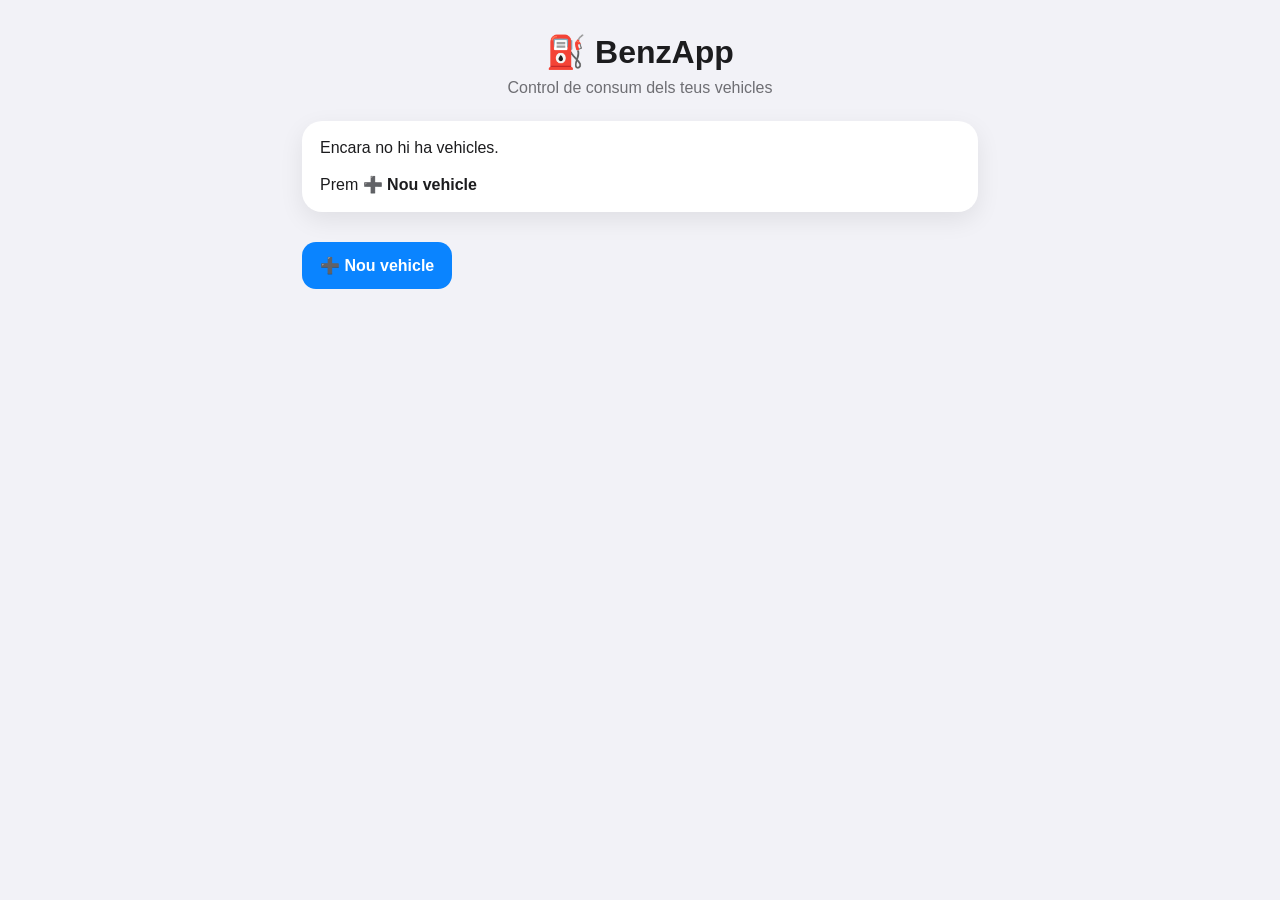
==== editar.html @ 0c32eab4 "Add files via upload" ====
<!DOCTYPE html>
<html lang="ca">

<head>

<meta charset="UTF-8">

<meta name="viewport"
content="width=device-width, initial-scale=1.0">

<title>BenzApp - Editar repostatge</title>

<link rel="stylesheet" href="style.css">

</head>

<body>

<div class="app">

<h1>✏️ Editar repostatge</h1>

<div id="dadesVehicle"
class="targeta">
</div>


<div class="targeta">

<label>Data</label>

<input
id="data"
type="date">


<label>Hora</label>

<input
id="hora"
type="time">


<label>Quilometratge</label>

<input
id="km"
type="number">


<label>Litres</label>

<input
id="litres"
type="number"
step="0.01">


<label>Preu litre (€)</label>

<input
id="preu"
type="number"
step="0.001">


<label>Cost (€)</label>

<input
id="cost"
type="number"
step="0.01">


<label>Combustible</label>

<select
id="combustible">

<option value="95">Gasolina 95</option>

<option value="98">Gasolina 98</option>

<option value="Diesel">Dièsel</option>

<option value="GLP">GLP</option>

<option value="GNC">GNC</option>

<option value="Electric">Elèctric</option>

</select>


<label>

<input
id="ple"
type="checkbox">

Dipòsit ple

</label>


<button
id="guardar"
class="verd">

💾 Guardar canvis

</button>


<button
class="primari"
onclick="history.back()">

⬅ Cancel·lar

</button>

</div>

</div>

<script src="dades.js"></script>
<script src="editar.js"></script>

</body>

</html>
---- style.css ----
*{
    margin:0;
    padding:0;
    box-sizing:border-box;
    font-family:-apple-system,BlinkMacSystemFont,"Segoe UI",sans-serif;
}

body{
    background:#f2f2f7;
    color:#1c1c1e;
    min-height:100vh;
}

.app{
    width:100%;
    max-width:700px;
    margin:auto;
    padding:18px 12px 100px;
}

h1{
    text-align:center;
    margin:15px 0 8px;
    font-size:32px;
    font-weight:700;
}

h2{
    margin-bottom:6px;
}

.subtitol{
    text-align:center;
    color:#6e6e73;
    margin-bottom:24px;
}


/* ==========================
   TARGETES
========================== */

.targeta,
.targetaVehicle{

    background:white;
    border-radius:20px;
    padding:18px;
    margin-bottom:16px;
    box-shadow:0 8px 24px rgba(0,0,0,.08);

}

.targetaVehicle{

    display:flex;
    justify-content:space-between;
    align-items:center;
    gap:12px;

}


/* ==========================
   VEHICLES
========================== */

.nomVehicle{

    font-size:20px;
    font-weight:700;

}

.matricula{

    color:#6e6e73;
    margin-top:4px;

}

.ultimKm{

    margin-top:8px;
    color:#0a84ff;
    font-size:14px;

}

.accionsVehicle{

    display:flex;
    gap:6px;
    flex-shrink:0;

}


/* ==========================
   FORMULARIS
========================== */

label{

    display:block;
    margin:13px 0 7px;
    color:#6e6e73;
    font-size:15px;

}

input,
select{

    width:100%;
    padding:14px;
    border-radius:13px;
    border:1px solid #d2d2d7;
    background:white;
    font-size:17px;

}

input[type="checkbox"]{

    width:auto;

}

button{

    border:0;
    border-radius:14px;
    padding:14px 18px;
    cursor:pointer;
    font-size:16px;
    font-weight:600;
    margin-top:14px;

}

button:active{

    transform:scale(.98);

}

.primari{

    background:#0a84ff;
    color:white;

}

.verd{

    background:#34c759;
    color:white;

}

.vermell{

    background:#ff3b30;
    color:white;

}


/* ==========================
   BOTONS PETITS
========================== */

.petitEditar,
.petitEliminar{

    width:42px;
    height:42px;
    padding:0;
    margin:0;

}

.petitEditar{

    background:#e5f0ff;

}

.petitEliminar{

    background:#ffe5e5;

}

.filaBotons{

    display:flex;
    gap:10px;

}

.filaBotons button{

    flex:1;

}


/* ==========================
   MODAL
========================== */

.modal{

    position:fixed;
    inset:0;

    display:flex;
    align-items:center;
    justify-content:center;

    padding:15px;

    background:rgba(0,0,0,.35);

    backdrop-filter:blur(5px);

    z-index:100;

}

.finestra{

    width:100%;
    max-width:430px;

    background:white;

    border-radius:22px;

    padding:22px;

    max-height:90vh;
    overflow:auto;

}

.ocult{

    display:none !important;

}


/* ==========================
   HISTORIAL
========================== */

#capcaleraVehicle{

    padding:15px 18px;

}

#capcaleraVehicle p{

    color:#6e6e73;

}


/* Targeta que conté la taula */

.targeta:has(.taulaHistorial){

    padding:8px;

    overflow-x:auto;

}


/* Taula */

.taulaHistorial{

    width:100%;
    border-collapse:collapse;
    table-layout:fixed;

    font-size:13px;

}


/* Columnes */

.taulaHistorial th:nth-child(1),
.taulaHistorial td:nth-child(1){

    width:25%;

}

.taulaHistorial th:nth-child(2),
.taulaHistorial td:nth-child(2){

    width:19%;

}

.taulaHistorial th:nth-child(3),
.taulaHistorial td:nth-child(3){

    width:12%;

}

.taulaHistorial th:nth-child(4),
.taulaHistorial td:nth-child(4){

    width:12%;

}

.taulaHistorial th:nth-child(5),
.taulaHistorial td:nth-child(5){

    width:13%;

}

.taulaHistorial th:nth-child(6),
.taulaHistorial td:nth-child(6){

    width:19%;

}


/* Capçalera */

.taulaHistorial th{

    padding:9px 3px;

    color:#6e6e73;

    font-size:11px;

    font-weight:600;

    border-bottom:2px solid #ddd;

    white-space:nowrap;

}


/* Files */

.taulaHistorial td{

    padding:10px 3px;

    text-align:center;

    border-bottom:1px solid #eee;

    white-space:nowrap;

}


/* Data en dues línies */

.taulaHistorial td:first-child{

    text-align:left;

}

.taulaHistorial td:first-child strong{

    display:block;

    font-size:12px;

}

.taulaHistorial td:first-child small{

    display:block;

    color:#8e8e93;

    font-size:10px;

    margin-top:2px;

}


/* Files clicables */

.taulaHistorial tbody tr{

    cursor:pointer;

}

.taulaHistorial tbody tr:active{

    background:#f2f2f7;

}


/* ==========================
   DIPÒSIT
========================== */

.dipositPle{

    display:inline-flex;

    align-items:center;
    justify-content:center;

    background:#e8f8ed;

    color:#16883b;

    border-radius:9px;

    padding:5px 7px;

    font-size:10px;

    font-weight:700;

}

.dipositParcial{

    font-size:15px;

    opacity:.65;

}


/* ==========================
   TOTALS HISTORIAL
========================== */

.resumHistorial{

    display:grid;

    grid-template-columns:1fr 1fr;

    gap:0;

}

.resumHistorial div{

    padding:12px 4px;

    border-bottom:1px solid #eee;

}

.resumHistorial span{

    display:block;

    color:#6e6e73;

    font-size:13px;

    margin-bottom:4px;

}

.resumHistorial strong{

    font-size:17px;

}


/* ==========================
   DETALL REPOSTATGE
========================== */

.detallData{

    padding-bottom:15px;
    margin-bottom:10px;

    border-bottom:1px solid #eee;

}

.detallData strong{

    font-size:19px;

}

.detallData span{

    display:block;

    color:#6e6e73;

    margin-top:3px;

}

.detallFila{

    display:flex;

    justify-content:space-between;

    gap:15px;

    padding:10px 0;

    border-bottom:1px solid #eee;

}

.detallFila span{

    color:#6e6e73;

}

.detallFila strong{

    text-align:right;

}

.detallPle{

    text-align:center;

    margin-top:16px;

    padding:12px;

    border-radius:12px;

    background:#e8f8ed;

    color:#16883b;

    font-weight:700;

}


/* ==========================
   RESUM
========================== */

.taulaResum{

    width:100%;
    border-collapse:collapse;

}

.taulaResum td{

    padding:11px 4px;

    border-bottom:1px solid #eee;

}

.taulaResum td:last-child{

    text-align:right;

    font-weight:700;

}


/* ==========================
   MÒBIL
========================== */

@media(max-width:600px){

    .app{

        padding:12px 8px 90px;

    }

    h1{

        font-size:28px;

    }

    .targeta{

        border-radius:18px;

    }

    .taulaHistorial{

        font-size:12px;

    }

    .taulaHistorial th{

        font-size:10px;

    }

    .taulaHistorial td{

        padding:9px 2px;

    }

    .taulaHistorial td:first-child strong{

        font-size:11px;

    }

    .taulaHistorial td:first-child small{

        font-size:9px;

    }

    .dipositPle{

        font-size:9px;

        padding:4px 5px;

    }

}
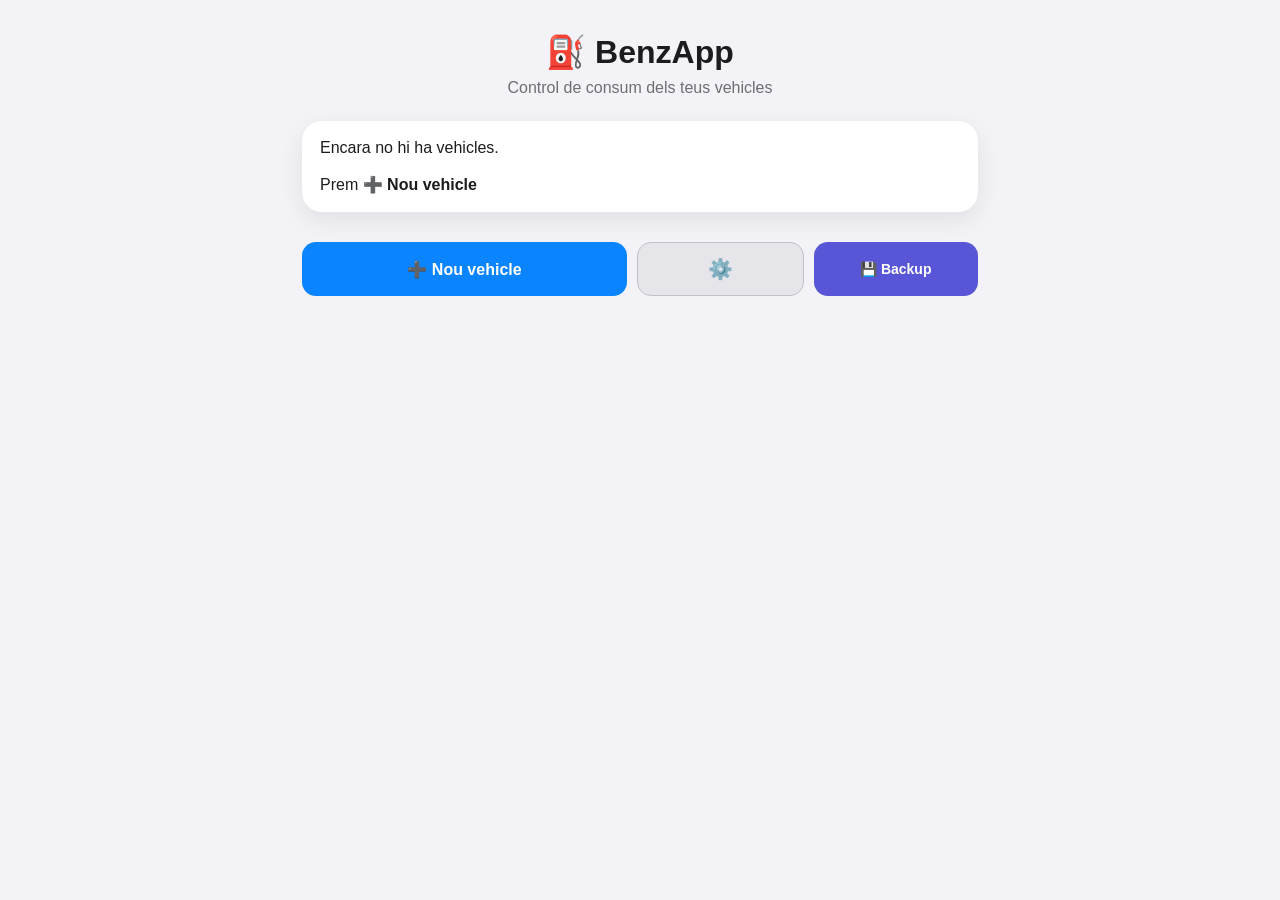
==== commit 1e59a020: "Add files via upload" ====
--- a/editar.html
+++ b/editar.html
@@ -18,7 +18,21 @@
 
 <div class="app">
 
-<h1>✏️ Editar repostatge</h1>
+<div style="display:flex; align-items:center; gap:12px; margin-bottom:8px;">
+
+    <button
+        onclick="location.href='historial.html'"
+        style="background:none; border:none; font-size:28px; cursor:pointer; padding:4px 4px 4px 0; margin:0; color:var(--text); line-height:1;">
+
+        ←
+
+    </button>
+
+    <h1 style="margin:0; font-size:32px; font-weight:700;">
+        ✏️ Editar repostatge
+    </h1>
+
+</div>
 
 <div id="dadesVehicle"
 class="targeta">
@@ -78,15 +92,12 @@
 id="combustible">
 
 <option value="95">Gasolina 95</option>
-
 <option value="98">Gasolina 98</option>
-
 <option value="Diesel">Dièsel</option>
-
 <option value="GLP">GLP</option>
-
 <option value="GNC">GNC</option>
-
+<option value="E85">E85 (Etanol)</option>
+<option value="Hidrogen">Hidrogen</option>
 <option value="Electric">Elèctric</option>
 
 </select>
@@ -114,7 +125,8 @@
 
 <button
 class="primari"
-onclick="history.back()">
+onclick="location.href='historial.html'"
+style="width:100%;">
 
 ⬅ Cancel·lar
 
@@ -126,6 +138,7 @@
 
 <script src="dades.js"></script>
 <script src="editar.js"></script>
+<script src="tema.js"></script>
 
 </body>
 
--- a/style.css
+++ b/style.css
@@ -2,204 +2,540 @@
     margin:0;
     padding:0;
     box-sizing:border-box;
-    font-family:-apple-system,BlinkMacSystemFont,"Segoe UI",sans-serif;
-}
+    font-family:
+        -apple-system,
+        BlinkMacSystemFont,
+        "Segoe UI",
+        sans-serif;
+}
+
+
+/* ==================================================
+   COLORS
+================================================== */
+
+:root{
+
+    --fons:#f2f2f7;
+    --targeta:#ffffff;
+    --text:#1c1c1e;
+    --secundari:#6e6e73;
+    --vora:#d2d2d7;
+    --linia:#eeeeee;
+
+    --blau:#0a84ff;
+    --verd:#34c759;
+    --vermell:#ff3b30;
+
+    --grisBoton:#e5e5ea;
+
+    --ombra:
+        rgba(0,0,0,.08);
+
+}
+
+
+html[data-theme="dark"]{
+
+    --fons:#000000;
+    --targeta:#1c1c1e;
+    --text:#f2f2f7;
+    --secundari:#98989f;
+    --vora:#3a3a3c;
+    --linia:#38383a;
+
+    --grisBoton:#3a3a3c;
+
+    --ombra:
+        rgba(0,0,0,.35);
+
+}
+
+
+@media(
+    prefers-color-scheme:dark
+){
+
+    html[data-theme="auto"]{
+
+        --fons:#000000;
+        --targeta:#1c1c1e;
+        --text:#f2f2f7;
+        --secundari:#98989f;
+        --vora:#3a3a3c;
+        --linia:#38383a;
+
+        --grisBoton:#3a3a3c;
+
+        --ombra:
+            rgba(0,0,0,.35);
+
+    }
+
+}
+
+
+/* ==================================================
+   BODY
+================================================== */
 
 body{
-    background:#f2f2f7;
-    color:#1c1c1e;
+
+    background:
+        var(--fons);
+
+    color:
+        var(--text);
+
     min-height:100vh;
-}
+
+}
+
+
+/* ==================================================
+   APP
+================================================== */
 
 .app{
+
     width:100%;
+
     max-width:700px;
+
     margin:auto;
-    padding:18px 12px 100px;
-}
+
+    padding:
+        18px
+        12px
+        100px;
+
+}
+
 
 h1{
+
     text-align:center;
-    margin:15px 0 8px;
+
+    margin:
+        15px
+        0
+        8px;
+
     font-size:32px;
+
     font-weight:700;
-}
+
+}
+
 
 h2{
+
     margin-bottom:6px;
-}
+
+}
+
 
 .subtitol{
+
     text-align:center;
-    color:#6e6e73;
+
+    color:
+        var(--secundari);
+
     margin-bottom:24px;
-}
-
-
-/* ==========================
+
+}
+
+
+/* ==================================================
    TARGETES
-========================== */
+================================================== */
 
 .targeta,
 .targetaVehicle{
 
-    background:white;
+    background:
+        var(--targeta);
+
+    color:
+        var(--text);
+
     border-radius:20px;
+
     padding:18px;
+
     margin-bottom:16px;
-    box-shadow:0 8px 24px rgba(0,0,0,.08);
-
-}
+
+    box-shadow:
+        0 8px 24px
+        var(--ombra);
+
+}
+
 
 .targetaVehicle{
 
     display:flex;
-    justify-content:space-between;
+
+    justify-content:
+        space-between;
+
     align-items:center;
+
     gap:12px;
 
 }
 
 
-/* ==========================
+/* ==================================================
    VEHICLES
-========================== */
+================================================== */
+
+.infoVehicle{
+
+    min-width:0;
+
+    flex:1;
+
+}
+
 
 .nomVehicle{
 
     font-size:20px;
+
     font-weight:700;
 
 }
 
+
 .matricula{
 
-    color:#6e6e73;
     margin-top:4px;
 
 }
 
+
 .ultimKm{
 
     margin-top:8px;
-    color:#0a84ff;
+
+    color:
+        var(--blau);
+
     font-size:14px;
 
 }
 
+
 .accionsVehicle{
 
     display:flex;
+
+    align-items:center;
+
+    justify-content:flex-end;
+
     gap:6px;
+
     flex-shrink:0;
 
 }
 
 
-/* ==========================
+/* ==================================================
+   BOTÓ CONFIGURACIÓ
+================================================== */
+
+.botoConfiguracio{
+
+    width:44px;
+
+    height:44px;
+
+    padding:0;
+
+    margin:
+        0
+        0
+        15px;
+
+    display:flex;
+
+    align-items:center;
+
+    justify-content:center;
+
+    background:
+        var(--grisBoton);
+
+    color:
+        var(--text);
+
+    font-size:20px;
+
+}
+
+
+/* ==================================================
+   BOTÓ CONFIGURACIÓ (a la barra inferior) - MÉS VISIBLE
+================================================== */
+
+#botoConfiguracio {
+    background: var(--grisBoton);
+    color: var(--text);
+    font-size: 20px;
+    border: 1px solid var(--vora);
+    transition: all 0.2s ease;
+}
+
+#botoConfiguracio:hover {
+    background: var(--vora);
+    transform: scale(1.02);
+}
+
+#botoConfiguracio:active {
+    transform: scale(0.95);
+}
+
+/* En mode clar, que es vegi més */
+html:not([data-theme="dark"]) #botoConfiguracio {
+    background: #d9d9e0;
+    color: #1c1c1e;
+    border-color: #c0c0c6;
+}
+
+html:not([data-theme="dark"]) #botoConfiguracio:hover {
+    background: #c8c8ce;
+}
+
+
+/* ==================================================
+   BOTONS VEHICLE
+================================================== */
+
+.botoRepostar,
+.petitEditar,
+.petitEliminar{
+
+    width:42px;
+
+    height:42px;
+
+    padding:0;
+
+    margin:0;
+
+    display:flex;
+
+    align-items:center;
+
+    justify-content:center;
+
+    border-radius:12px;
+
+}
+
+
+.botoRepostar{
+
+    background:
+        var(--verd);
+
+    color:#fff;
+
+    font-size:20px;
+
+}
+
+
+.petitEditar{
+
+    background:#e5f0ff;
+
+}
+
+
+.petitEliminar{
+
+    background:#ffe5e5;
+
+}
+
+
+html[data-theme="dark"]
+.petitEditar{
+
+    background:#17365f;
+
+}
+
+
+html[data-theme="dark"]
+.petitEliminar{
+
+    background:#5b2220;
+
+}
+
+
+@media(
+    prefers-color-scheme:dark
+){
+
+    html[data-theme="auto"]
+    .petitEditar{
+
+        background:#17365f;
+
+    }
+
+
+    html[data-theme="auto"]
+    .petitEliminar{
+
+        background:#5b2220;
+
+    }
+
+}
+
+
+/* ==================================================
    FORMULARIS
-========================== */
+================================================== */
 
 label{
 
     display:block;
-    margin:13px 0 7px;
-    color:#6e6e73;
+
+    margin:
+        13px
+        0
+        7px;
+
+    color:
+        var(--secundari);
+
     font-size:15px;
 
 }
+
 
 input,
 select{
 
     width:100%;
+
     padding:14px;
+
     border-radius:13px;
-    border:1px solid #d2d2d7;
-    background:white;
+
+    border:
+        1px solid
+        var(--vora);
+
+    background:
+        var(--targeta);
+
+    color:
+        var(--text);
+
     font-size:17px;
 
 }
 
+
 input[type="checkbox"]{
 
     width:auto;
 
 }
 
+
 button{
 
     border:0;
+
     border-radius:14px;
-    padding:14px 18px;
+
+    padding:
+        14px
+        18px;
+
     cursor:pointer;
+
     font-size:16px;
+
     font-weight:600;
+
     margin-top:14px;
 
 }
 
+
 button:active{
 
-    transform:scale(.98);
-
-}
+    transform:
+        scale(.98);
+
+}
+
 
 .primari{
 
-    background:#0a84ff;
-    color:white;
-
-}
+    background:
+        var(--blau);
+
+    color:#fff;
+
+}
+
 
 .verd{
 
-    background:#34c759;
-    color:white;
-
-}
+    background:
+        var(--verd);
+
+    color:#fff;
+
+}
+
 
 .vermell{
 
-    background:#ff3b30;
-    color:white;
-
-}
-
-
-/* ==========================
-   BOTONS PETITS
-========================== */
-
-.petitEditar,
-.petitEliminar{
-
-    width:42px;
-    height:42px;
-    padding:0;
-    margin:0;
-
-}
-
-.petitEditar{
-
-    background:#e5f0ff;
-
-}
-
-.petitEliminar{
-
-    background:#ffe5e5;
-
-}
+    background:
+        var(--vermell);
+
+    color:#fff;
+
+}
+
+
+.botoExportar{
+
+    width:100%;
+
+    background:#5856d6;
+
+    color:#fff;
+
+}
+
+
+/* ==================================================
+   BOTONS FORMULARI
+================================================== */
 
 .filaBotons{
 
     display:flex;
+
     gap:10px;
 
 }
 
+
 .filaBotons button{
 
     flex:1;
@@ -207,45 +543,58 @@
 }
 
 
-/* ==========================
+/* ==================================================
    MODAL
-========================== */
+================================================== */
 
 .modal{
 
     position:fixed;
+
     inset:0;
 
     display:flex;
+
     align-items:center;
+
     justify-content:center;
 
     padding:15px;
 
-    background:rgba(0,0,0,.35);
-
-    backdrop-filter:blur(5px);
+    background:
+        rgba(0,0,0,.35);
+
+    backdrop-filter:
+        blur(5px);
 
     z-index:100;
 
 }
 
+
 .finestra{
 
     width:100%;
+
     max-width:430px;
 
-    background:white;
+    background:
+        var(--targeta);
+
+    color:
+        var(--text);
 
     border-radius:22px;
 
     padding:22px;
 
     max-height:90vh;
+
     overflow:auto;
 
 }
 
+
 .ocult{
 
     display:none !important;
@@ -253,24 +602,256 @@
 }
 
 
-/* ==========================
+.botoAmplada{
+
+    width:100%;
+
+}
+
+
+/* ==================================================
+   MATRÍCULA EUROPEA - AMB RELIEU PLATEJAT
+================================================== */
+
+.matriculaReal {
+    display: inline-flex;
+    align-items: stretch;
+    height: 48px;
+    width: 200px;
+    min-width: 200px;
+    max-width: 200px;
+    border: 2px solid #b0b0b0;
+    border-radius: 4px;
+    overflow: hidden;
+    background: #ffffff;
+    box-shadow: 
+        0 2px 4px rgba(0,0,0,0.2),
+        inset 0 1px 0 rgba(255,255,255,0.8),
+        0 0 0 1px rgba(180,180,180,0.3);
+    position: relative;
+    flex-shrink: 0;
+}
+
+/* Efecte de relleu */
+.matriculaReal::before {
+    content: '';
+    position: absolute;
+    inset: 0;
+    background: 
+        linear-gradient(180deg, 
+            rgba(255,255,255,0.4) 0%,
+            rgba(200,200,200,0.1) 40%,
+            rgba(150,150,150,0.1) 60%,
+            rgba(100,100,100,0.2) 100%
+        );
+    pointer-events: none;
+    z-index: 2;
+    border-radius: 3px;
+}
+
+/* Efecte de llum a la vora superior */
+.matriculaReal::after {
+    content: '';
+    position: absolute;
+    top: 1px;
+    left: 2px;
+    right: 2px;
+    height: 3px;
+    background: linear-gradient(180deg, rgba(255,255,255,0.6), transparent);
+    pointer-events: none;
+    z-index: 2;
+    border-radius: 2px;
+}
+
+.matriculaEU {
+    width: 28px;
+    min-width: 28px;
+    max-width: 28px;
+    background: #003399;
+    display: flex;
+    flex-direction: column;
+    align-items: center;
+    justify-content: center;
+    flex-shrink: 0;
+    padding: 2px 0;
+    position: relative;
+    z-index: 1;
+}
+
+.matriculaEU .pais {
+    font-size: 7px;
+    font-weight: 700;
+    color: #ffffff;
+    letter-spacing: 0.3px;
+    font-family: 'Arial', sans-serif;
+    text-transform: uppercase;
+    margin-top: 1px;
+}
+
+.matriculaEU svg {
+    display: block;
+}
+
+.matriculaLletres {
+    flex: 1;
+    display: flex;
+    align-items: center;
+    justify-content: center;
+    padding: 0 6px;
+    font-size: 32px;
+    font-weight: 800;
+    letter-spacing: 3px;
+    white-space: nowrap;
+    font-family: 'Arial Narrow', 'Arial', sans-serif;
+    background: #ffffff;
+    color: #1a1a1a;
+    text-transform: uppercase;
+    position: relative;
+    z-index: 1;
+}
+
+@media (max-width: 600px) {
+    .matriculaReal {
+        height: 36px;
+        width: 150px;
+        min-width: 150px;
+        max-width: 150px;
+        border-width: 1.5px;
+    }
+    .matriculaEU {
+        width: 22px;
+        min-width: 22px;
+        max-width: 22px;
+        padding: 1px 0;
+    }
+    .matriculaEU .pais {
+        font-size: 5.5px;
+    }
+    .matriculaLletres {
+        font-size: 22px;
+        letter-spacing: 2px;
+        padding: 0 4px;
+    }
+}
+
+html[data-theme="dark"] .matriculaReal {
+    border-color: #888;
+    box-shadow: 
+        0 2px 8px rgba(0,0,0,0.5),
+        inset 0 1px 0 rgba(255,255,255,0.3);
+}
+
+html[data-theme="dark"] .matriculaLletres {
+    background: #ffffff;
+    color: #1a1a1a;
+}
+
+html[data-theme="dark"] .matriculaEU {
+    background: #003399;
+}
+
+html[data-theme="dark"] .matriculaEU .pais {
+    color: #ffffff;
+}
+
+@media (prefers-color-scheme: dark) {
+    html[data-theme="auto"] .matriculaLletres {
+        background: #ffffff;
+        color: #1a1a1a;
+    }
+    html[data-theme="auto"] .matriculaEU {
+        background: #003399;
+    }
+    html[data-theme="auto"] .matriculaEU .pais {
+        color: #ffffff;
+    }
+}
+
+
+/* ==================================================
+   BOTÓ EXPORTAR - MATEIXA MIDA QUE ELS ALTRES
+================================================== */
+
+.petitExportar {
+    width: 42px;
+    height: 42px;
+    padding: 0;
+    margin: 0;
+    display: flex;
+    align-items: center;
+    justify-content: center;
+    border-radius: 12px;
+    background: #5856d6;
+    color: #fff;
+    font-size: 20px;
+    border: none;
+    cursor: pointer;
+    flex-shrink: 0;
+}
+
+.petitExportar:hover {
+    opacity: 0.8;
+}
+
+.petitExportar:active {
+    transform: scale(0.95);
+}
+
+
+/* ==================================================
+   ESPAI REDUÏT PER A PÀGINES
+================================================== */
+
+.paginaCompacta .app {
+    padding-top: 8px;
+}
+
+.paginaCompacta h1 {
+    margin: 4px 0 8px;
+    font-size: 24px;
+}
+
+.paginaCompacta .targeta {
+    padding: 12px 14px;
+    margin-bottom: 10px;
+}
+
+.botoTornarCompacte {
+    background: none;
+    border: none;
+    font-size: 20px;
+    cursor: pointer;
+    padding: 4px 8px;
+    margin: 0;
+    color: var(--text);
+    border-radius: 10px;
+}
+
+.botoTornarCompacte:hover {
+    background: var(--grisBoton);
+}
+
+
+/* ==================================================
    HISTORIAL
-========================== */
+================================================== */
 
 #capcaleraVehicle{
 
-    padding:15px 18px;
-
-}
+    padding:
+        15px
+        18px;
+
+}
+
 
 #capcaleraVehicle p{
 
-    color:#6e6e73;
-
-}
-
-
-/* Targeta que conté la taula */
+    color:
+        var(--secundari);
+
+}
+
 
 .targeta:has(.taulaHistorial){
 
@@ -281,20 +862,18 @@
 }
 
 
-/* Taula */
-
 .taulaHistorial{
 
     width:100%;
+
     border-collapse:collapse;
+
     table-layout:fixed;
 
     font-size:13px;
 
 }
 
-
-/* Columnes */
 
 .taulaHistorial th:nth-child(1),
 .taulaHistorial td:nth-child(1){
@@ -303,6 +882,7 @@
 
 }
 
+
 .taulaHistorial th:nth-child(2),
 .taulaHistorial td:nth-child(2){
 
@@ -310,6 +890,7 @@
 
 }
 
+
 .taulaHistorial th:nth-child(3),
 .taulaHistorial td:nth-child(3){
 
@@ -317,6 +898,7 @@
 
 }
 
+
 .taulaHistorial th:nth-child(4),
 .taulaHistorial td:nth-child(4){
 
@@ -324,6 +906,7 @@
 
 }
 
+
 .taulaHistorial th:nth-child(5),
 .taulaHistorial td:nth-child(5){
 
@@ -331,6 +914,7 @@
 
 }
 
+
 .taulaHistorial th:nth-child(6),
 .taulaHistorial td:nth-child(6){
 
@@ -339,48 +923,52 @@
 }
 
 
-/* Capçalera */
-
 .taulaHistorial th{
 
-    padding:9px 3px;
-
-    color:#6e6e73;
+    padding:
+        9px
+        3px;
+
+    color:
+        var(--secundari);
 
     font-size:11px;
 
     font-weight:600;
 
-    border-bottom:2px solid #ddd;
+    border-bottom:
+        2px solid
+        var(--vora);
 
     white-space:nowrap;
 
 }
 
 
-/* Files */
-
 .taulaHistorial td{
 
-    padding:10px 3px;
+    padding:
+        10px
+        3px;
 
     text-align:center;
 
-    border-bottom:1px solid #eee;
+    border-bottom:
+        1px solid
+        var(--linia);
 
     white-space:nowrap;
 
 }
 
 
-/* Data en dues línies */
-
 .taulaHistorial td:first-child{
 
     text-align:left;
 
 }
 
+
 .taulaHistorial td:first-child strong{
 
     display:block;
@@ -389,11 +977,13 @@
 
 }
 
+
 .taulaHistorial td:first-child small{
 
     display:block;
 
-    color:#8e8e93;
+    color:
+        var(--secundari);
 
     font-size:10px;
 
@@ -402,30 +992,31 @@
 }
 
 
-/* Files clicables */
-
 .taulaHistorial tbody tr{
 
     cursor:pointer;
 
 }
 
+
 .taulaHistorial tbody tr:active{
 
-    background:#f2f2f7;
-
-}
-
-
-/* ==========================
+    background:
+        var(--grisBoton);
+
+}
+
+
+/* ==================================================
    DIPÒSIT
-========================== */
+================================================== */
 
 .dipositPle{
 
     display:inline-flex;
 
     align-items:center;
+
     justify-content:center;
 
     background:#e8f8ed;
@@ -434,7 +1025,9 @@
 
     border-radius:9px;
 
-    padding:5px 7px;
+    padding:
+        5px
+        7px;
 
     font-size:10px;
 
@@ -442,6 +1035,7 @@
 
 }
 
+
 .dipositParcial{
 
     font-size:15px;
@@ -451,33 +1045,42 @@
 }
 
 
-/* ==========================
-   TOTALS HISTORIAL
-========================== */
+/* ==================================================
+   TOTALS
+================================================== */
 
 .resumHistorial{
 
     display:grid;
 
-    grid-template-columns:1fr 1fr;
+    grid-template-columns:
+        1fr
+        1fr;
 
     gap:0;
 
 }
 
+
 .resumHistorial div{
 
-    padding:12px 4px;
-
-    border-bottom:1px solid #eee;
-
-}
+    padding:
+        12px
+        4px;
+
+    border-bottom:
+        1px solid
+        var(--linia);
+
+}
+
 
 .resumHistorial span{
 
     display:block;
 
-    color:#6e6e73;
+    color:
+        var(--secundari);
 
     font-size:13px;
 
@@ -485,6 +1088,7 @@
 
 }
 
+
 .resumHistorial strong{
 
     font-size:17px;
@@ -492,18 +1096,22 @@
 }
 
 
-/* ==========================
-   DETALL REPOSTATGE
-========================== */
+/* ==================================================
+   DETALL
+================================================== */
 
 .detallData{
 
     padding-bottom:15px;
+
     margin-bottom:10px;
 
-    border-bottom:1px solid #eee;
-
-}
+    border-bottom:
+        1px solid
+        var(--linia);
+
+}
+
 
 .detallData strong{
 
@@ -511,16 +1119,19 @@
 
 }
 
+
 .detallData span{
 
     display:block;
 
-    color:#6e6e73;
+    color:
+        var(--secundari);
 
     margin-top:3px;
 
 }
 
+
 .detallFila{
 
     display:flex;
@@ -529,17 +1140,24 @@
 
     gap:15px;
 
-    padding:10px 0;
-
-    border-bottom:1px solid #eee;
-
-}
+    padding:
+        10px
+        0;
+
+    border-bottom:
+        1px solid
+        var(--linia);
+
+}
+
 
 .detallFila span{
 
-    color:#6e6e73;
-
-}
+    color:
+        var(--secundari);
+
+}
+
 
 .detallFila strong{
 
@@ -547,6 +1165,7 @@
 
 }
 
+
 .detallPle{
 
     text-align:center;
@@ -566,24 +1185,31 @@
 }
 
 
-/* ==========================
+/* ==================================================
    RESUM
-========================== */
+================================================== */
 
 .taulaResum{
 
     width:100%;
+
     border-collapse:collapse;
 
 }
 
+
 .taulaResum td{
 
-    padding:11px 4px;
-
-    border-bottom:1px solid #eee;
-
-}
+    padding:
+        11px
+        4px;
+
+    border-bottom:
+        1px solid
+        var(--linia);
+
+}
+
 
 .taulaResum td:last-child{
 
@@ -594,17 +1220,21 @@
 }
 
 
-/* ==========================
+/* ==================================================
    MÒBIL
-========================== */
+================================================== */
 
 @media(max-width:600px){
 
     .app{
 
-        padding:12px 8px 90px;
-
-    }
+        padding:
+            12px
+            8px
+            90px;
+
+    }
+
 
     h1{
 
@@ -612,47 +1242,74 @@
 
     }
 
+
     .targeta{
 
         border-radius:18px;
 
     }
 
+
+    .targetaVehicle{
+
+        padding:14px;
+
+    }
+
+
+    .nomVehicle{
+
+        font-size:18px;
+
+    }
+
+
     .taulaHistorial{
 
         font-size:12px;
 
     }
 
+
     .taulaHistorial th{
 
         font-size:10px;
 
     }
 
+
     .taulaHistorial td{
 
-        padding:9px 2px;
-
-    }
-
-    .taulaHistorial td:first-child strong{
+        padding:
+            9px
+            2px;
+
+    }
+
+
+    .taulaHistorial
+    td:first-child strong{
 
         font-size:11px;
 
     }
 
-    .taulaHistorial td:first-child small{
+
+    .taulaHistorial
+    td:first-child small{
 
         font-size:9px;
 
     }
 
+
     .dipositPle{
 
         font-size:9px;
 
-        padding:4px 5px;
+        padding:
+            4px
+            5px;
 
     }
 
